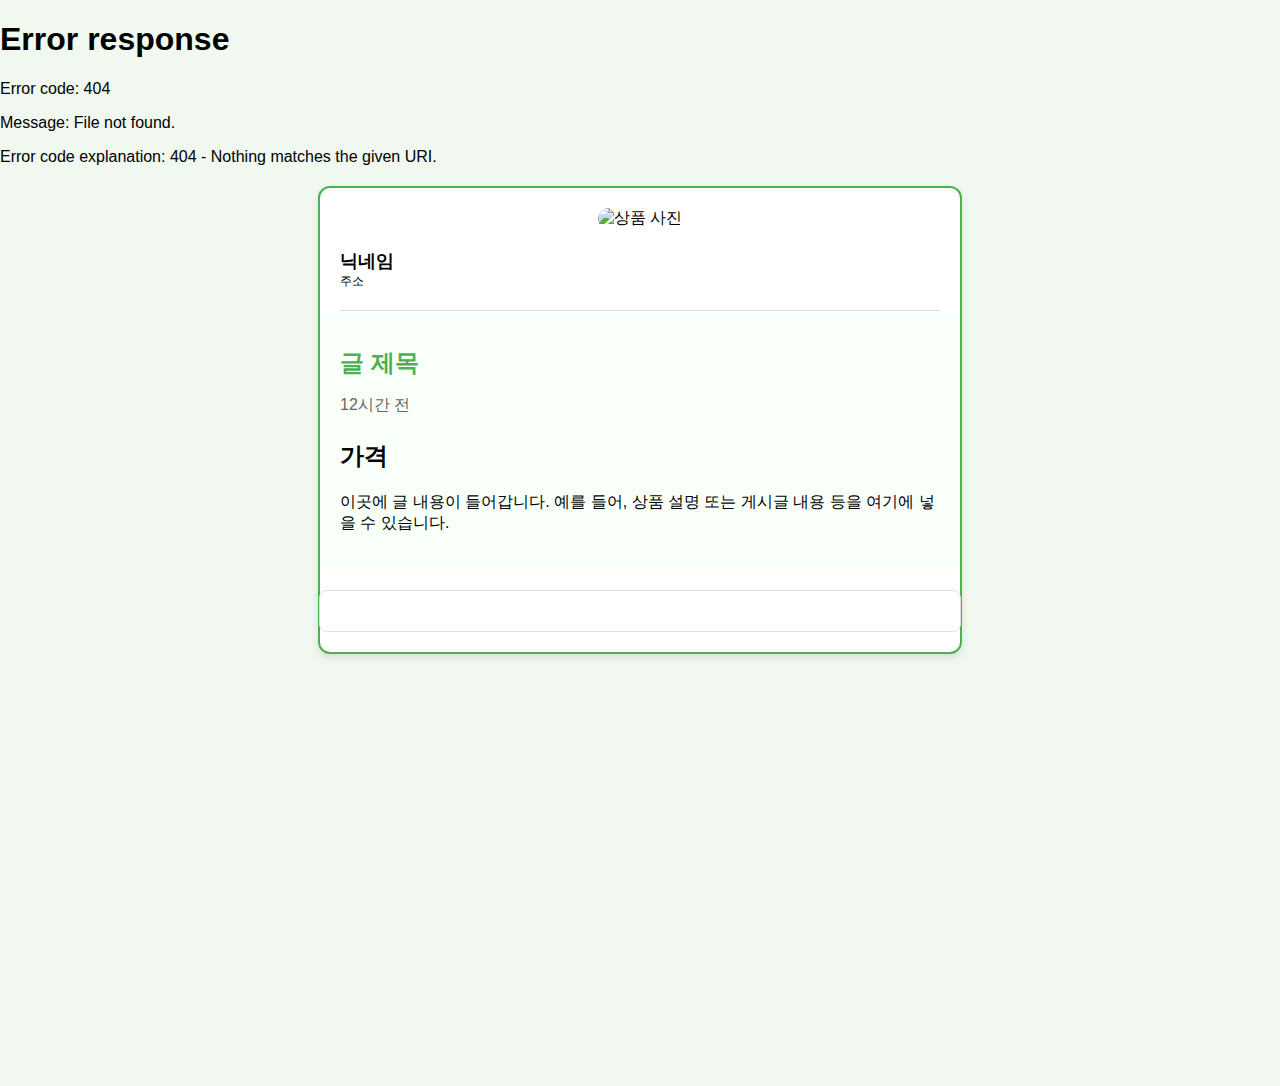
==== src/main/resources/static/html/boardDetail.html @ e1c739af "feat: 게시글 상세 보기 기능을 위한 boardDetail.html 작성, 게시판 기본 이미지" ====
<!DOCTYPE html>
<html lang="ko">
<head>
    <meta charset="UTF-8">
    <meta name="viewport" content="width=device-width, initial-scale=1.0">
    <title>오이마켓 - 중고거래</title>
    <style>
        html, body {
            height: 100%;
            margin: 0;
            padding: 0;
            font-family: 'Arial', sans-serif;
            background-color: #f0f8f0; /* 오이 색상과 어울리는 부드러운 배경 */
        }

        .wrapper {
            height: 100%;
        }

        .board-container {
            display: flex;
            flex-direction: column;
            justify-content: flex-start;
            align-items: center;
            border: 2px solid rgb(76, 175, 80); /* 오이 색상 */
            border-radius: 12px;
            max-width: 600px;
            margin: 20px auto;
            background-color: #ffffff;
            padding: 20px;
            box-shadow: 0 4px 8px rgba(0, 0, 0, 0.1);
        }

        .image-section img {
            width: 100%;
            border-radius: 12px;
        }

        #board-profile {
            width: 100%;
            border-bottom: 1px solid #e0e0e0;
            padding-bottom: 20px;
            margin-top: 20px;
        }

        #board-nickname {
            font-size: 18px;
            font-weight: bold;
        }

        #board-address{
            font-size: 12px;

        }

        #board-content-section {
            width: 100%;
            padding: 20px;
            background-color: #f9fff9; /* 부드러운 녹색 배경 */
            border-radius: 8px;
            margin-bottom: 20px;
        }

        #board-title {
            font-size: 24px;
            font-weight: bold;
            color: #4caf50; /* 오이 색상 */
        }

        #board-created-time {
            font-size: 16px;
            color: #666;
        }

        #board-price {
            margin-bottom: 20px;
            font-size: 24px; /* 폰트 크기 증가 */
            font-weight: bold;
        }

        .board-comment-container {
            width: 100%;
            background-color: #ffffff;
            padding: 20px;
            border-radius: 8px;
            border: 1px solid #e0e0e0;
        }

        .comment {
            margin-bottom: 12px;
            padding: 10px;
            border-radius: 8px;
            background-color: #f0f8f0;
            border: 1px solid #e0e0e0;
        }

        .comment-profile a {
            color: #007bff;
            font-weight: bold;
        }

        .comment-profile {
            display: flex;
            justify-content: space-between;
            width: 100%;
            align-items: center;
        }

        .created-time {
            font-size: 12px;
            color: #888;
        }

    </style>
</head>
<body>

<div id="navbar-placeholder"></div>
<div class="wrapper">
    <article class="board-container">
        <section class="image-section">
            <img src="/images/defaultItem.png" alt="상품 사진">
        </section>
        <section id="board-profile">
            <div id="board-nickname">닉네임</div>
            <div id="board-address">주소</div>
        </section>
        <section id="board-content-section">
            <h1 id="board-title">글 제목</h1>
            <p class="created-time" id="board-created-time">12시간 전</p>
            <p id="board-price">가격</p>
            <div class="board-content">
                <p>이곳에 글 내용이 들어갑니다. 예를 들어, 상품 설명 또는 게시글 내용 등을 여기에 넣을 수 있습니다.</p>
            </div>
        </section>
        <section class="board-comment-container">
            <!-- 댓글 섹션 -->
        </section>
    </article>
</div>

<script>
    document.addEventListener('DOMContentLoaded', function () {
        const boardId = new URLSearchParams(window.location.search);
        const token = localStorage.getItem('accessToken');

        fetch('/html/navbar.html')
            .then(response => response.text())
            .then(data => {
                document.getElementById('navbar-placeholder').innerHTML = data;
            });

        if (boardId) {
            fetch(`/boards/${boardId}`, {
                method: 'GET',
                headers: {
                    'Authorization': `Bearer ${token}`,
                    'Content-Type': 'application/json'
                }
            })
                .then(response => response.json())
                .then(data => {
                    const boardData = data.data;

                    document.getElementById('board-title').textContent = boardData.title;
                    document.getElementById('board-created-time').textContent = timeSince(boardData.createdAt);
                    document.getElementById('board-price').textContent = boardData.price || "가격 없음";
                    document.querySelector('.board-content p').textContent = boardData.content;
                    document.getElementById('board-nickname').textContent = boardData.writer;

                    const commentContainer = document.querySelector('.board-comment-container');
                    boardData.comments.slice(0, 5).forEach(comment => {
                        const commentElement = document.createElement('div');
                        commentElement.classList.add('comment');
                        commentElement.innerHTML = `
                    <div class="comment-profile">
                        <a style="text-align: left;">${comment.writer}</a>
                        <p class="created-time" style="text-align: right;">${timeSince(comment.createdAt)}</p>
                    </div>
                    <p>${comment.content}</p>
                    `;
                        commentContainer.appendChild(commentElement);
                    });
                })
                .catch(error => console.error('Error fetching board details:', error));
        }
    });

    function timeSince(date) {
        const now = new Date();
        const seconds = Math.floor((now - new Date(date)) / 1000);

        let interval = Math.floor(seconds / 31536000);
        if (interval >= 1) return interval + "년 전";

        interval = Math.floor(seconds / 2592000);
        if (interval >= 1) return interval + "달 전";

        interval = Math.floor(seconds / 86400);
        if (interval >= 1) return interval + "일 전";

        interval = Math.floor(seconds / 3600);
        if (interval >= 1) return interval + "시간 전";

        interval = Math.floor(seconds / 60);
        if (interval >= 1) return interval + "분 전";

        return "방금 전";
    }
</script>

</body>
</html>
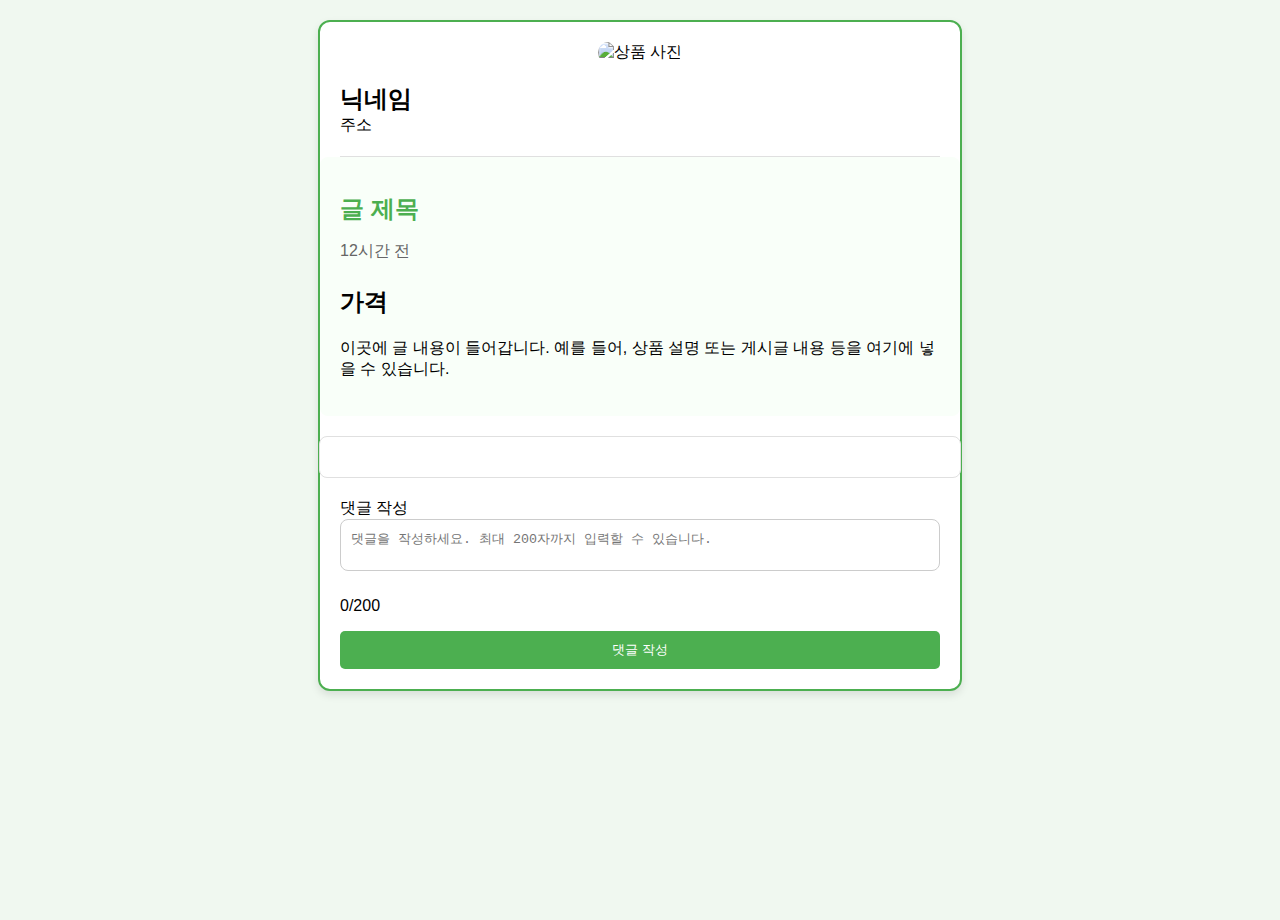
==== commit d3da4e3a: "feat: 댓글 수정, 삭제, 추가 버튼 작성" ====
--- a/src/main/resources/static/html/boardDetail.html
+++ b/src/main/resources/static/html/boardDetail.html
@@ -10,7 +10,18 @@
             margin: 0;
             padding: 0;
             font-family: 'Arial', sans-serif;
-            background-color: #f0f8f0; /* 오이 색상과 어울리는 부드러운 배경 */
+            background-color: #f0f8f0;
+        }
+
+        textarea {
+            width: 100%;
+            max-height: 200px; /* 최대 높이 설정 */
+            padding: 10px;
+            border-radius: 8px;
+            border: 1px solid #e0e0e0;
+            box-sizing: border-box;
+            overflow-y: auto; /* 스크롤 추가 */
+            resize: none; /* 크기 조절 불가 */
         }
 
         .wrapper {
@@ -22,7 +33,7 @@
             flex-direction: column;
             justify-content: flex-start;
             align-items: center;
-            border: 2px solid rgb(76, 175, 80); /* 오이 색상 */
+            border: 2px solid rgb(76, 175, 80);
             border-radius: 12px;
             max-width: 600px;
             margin: 20px auto;
@@ -44,19 +55,18 @@
         }
 
         #board-nickname {
-            font-size: 18px;
+            font-size: 24px;
             font-weight: bold;
         }
 
-        #board-address{
-            font-size: 12px;
-
+        #board-address {
+            font-size: 16px;
         }
 
         #board-content-section {
             width: 100%;
             padding: 20px;
-            background-color: #f9fff9; /* 부드러운 녹색 배경 */
+            background-color: #f9fff9;
             border-radius: 8px;
             margin-bottom: 20px;
         }
@@ -64,7 +74,7 @@
         #board-title {
             font-size: 24px;
             font-weight: bold;
-            color: #4caf50; /* 오이 색상 */
+            color: #4caf50;
         }
 
         #board-created-time {
@@ -74,7 +84,7 @@
 
         #board-price {
             margin-bottom: 20px;
-            font-size: 24px; /* 폰트 크기 증가 */
+            font-size: 24px;
             font-weight: bold;
         }
 
@@ -111,6 +121,29 @@
             color: #888;
         }
 
+        .comment-form {
+            width: 100%;
+            margin-top: 20px;
+            display: flex;
+            flex-direction: column;
+        }
+
+        .comment-form textarea {
+            padding: 10px;
+            border: 1px solid #ccc;
+            border-radius: 8px;
+            width: 100%;
+            margin-bottom: 10px;
+        }
+
+        .btn-primary {
+            padding: 10px;
+            background-color: #4caf50;
+            color: white;
+            border: none;
+            border-radius: 5px;
+            cursor: pointer;
+        }
     </style>
 </head>
 <body>
@@ -136,13 +169,34 @@
         <section class="board-comment-container">
             <!-- 댓글 섹션 -->
         </section>
+        <div class="comment-form">
+            <label for="newComment">댓글 작성</label>
+            <textarea id="newComment" placeholder="댓글을 작성하세요. 최대 200자까지 입력할 수 있습니다."></textarea>
+            <p id="charCount">0/200</p>
+            <button id="submitComment" class="btn-primary">댓글 작성</button>
+
+        </div>
     </article>
 </div>
 
 <script>
     document.addEventListener('DOMContentLoaded', function () {
-        const boardId = new URLSearchParams(window.location.search);
+        const urlParams = new URLSearchParams(window.location.search);
+        const boardId = urlParams.get('boardId');
         const token = localStorage.getItem('accessToken');
+        const loginNickname = parseJwt(token).nickname;
+        const textarea = document.getElementById('newComment');
+
+        textarea.addEventListener('input', function () {
+            this.style.height = 'auto';
+            this.style.height = this.scrollHeight + 'px';
+
+            if (this.value.length > 200) {
+                this.value = this.value.slice(0, 200);
+            }
+
+            document.getElementById('charCount').textContent = `${this.value.length}/200`;
+        });
 
         fetch('/html/navbar.html')
             .then(response => response.text())
@@ -165,49 +219,115 @@
                     document.getElementById('board-title').textContent = boardData.title;
                     document.getElementById('board-created-time').textContent = timeSince(boardData.createdAt);
                     document.getElementById('board-price').textContent = boardData.price || "가격 없음";
-                    document.querySelector('.board-content p').textContent = boardData.content;
+                    document.querySelector('.board-content p').innerHTML = boardData.content.replace(/\n/g, '<br>');
                     document.getElementById('board-nickname').textContent = boardData.writer;
 
                     const commentContainer = document.querySelector('.board-comment-container');
                     boardData.comments.slice(0, 5).forEach(comment => {
                         const commentElement = document.createElement('div');
                         commentElement.classList.add('comment');
+                        const isOwner = comment.writer === loginNickname;
+
+                        const commentContentWithLineBreaks = comment.content.replace(/\n/g, '<br>');
+
                         commentElement.innerHTML = `
-                    <div class="comment-profile">
-                        <a style="text-align: left;">${comment.writer}</a>
-                        <p class="created-time" style="text-align: right;">${timeSince(comment.createdAt)}</p>
-                    </div>
-                    <p>${comment.content}</p>
-                    `;
+                            <div class="comment-profile">
+                                <a style="text-align: left;">${comment.writer}</a>
+                                <p class="created-time" style="text-align: right;">${timeSince(comment.createdAt)}</p>
+                            </div>
+                            <p>${commentContentWithLineBreaks}</p>
+                            ${isOwner ? `
+                            <div class="comment-actions">
+                                <button class="edit-btn" data-id="${comment.id}">수정</button>
+                                <button class="delete-btn" data-id="${comment.id}">삭제</button>
+                            </div>` : ''}
+                        `;
+
                         commentContainer.appendChild(commentElement);
+
+                        if (isOwner) {
+                            commentElement.querySelector('.edit-btn').addEventListener('click', () => editComment(boardId, comment.id));
+                            commentElement.querySelector('.delete-btn').addEventListener('click', () => deleteComment(boardId, comment.id));
+                        }
                     });
+                }).catch(error => console.error('Error fetching board details:', error));
+        }
+
+        document.getElementById('submitComment').addEventListener('click', function () {
+            const newComment = document.getElementById('newComment').value;
+            if (newComment) {
+                fetch(`/boards/${boardId}/comments`, {
+                    method: 'POST',
+                    headers: {
+                        'Authorization': `Bearer ${token}`,
+                        'Content-Type': 'application/json'
+                    },
+                    body: JSON.stringify({content: newComment})
                 })
-                .catch(error => console.error('Error fetching board details:', error));
+                    .then(() => location.reload())
+                    .catch(error => console.error('Error posting comment:', error));
+            }
+        });
+
+        function editComment(boardId, commentId) {
+            const newContent = prompt('댓글을 수정하세요:');
+            if (newContent) {
+                fetch(`/board/${boardId}/comment/${commentId}`, {
+                    method: 'PUT',
+                    headers: {
+                        'Authorization': `Bearer ${token}`,
+                        'Content-Type': 'application/json'
+                    },
+                    body: JSON.stringify({content: newContent})
+                })
+                    .then(() => location.reload())
+                    .catch(error => console.error('Error editing comment:', error));
+            }
+        }
+
+        function deleteComment(boardId, commentId) {
+            if (confirm('정말로 삭제하시겠습니까?')) {
+                fetch(`/board/${boardId}/comment/${commentId}`, {
+                    method: 'DELETE',
+                    headers: {
+                        'Authorization': `Bearer ${token}`,
+                        'Content-Type': 'application/json'
+                    }
+                })
+                    .then(() => location.reload())
+                    .catch(error => console.error('Error deleting comment:', error));
+            }
+        }
+
+        function timeSince(date) {
+            const now = new Date();
+            const seconds = Math.floor((now - new Date(date)) / 1000);
+
+            let interval = Math.floor(seconds / 31536000);
+            if (interval >= 1) return interval + "년 전";
+
+            interval = Math.floor(seconds / 2592000);
+            if (interval >= 1) return interval + "달 전";
+
+            interval = Math.floor(seconds / 86400);
+            if (interval >= 1) return interval + "일 전";
+
+            interval = Math.floor(seconds / 3600);
+            if (interval >= 1) return interval + "시간 전";
+
+            interval = Math.floor(seconds / 60);
+            if (interval >= 1) return interval + "분 전";
+
+            return "방금 전";
+        }
+
+        function parseJwt(token) {
+            const base64Url = token.split('.')[1];
+            const base64 = base64Url.replace(/-/g, '+').replace(/_/g, '/');
+            return JSON.parse(atob(base64));
         }
     });
-
-    function timeSince(date) {
-        const now = new Date();
-        const seconds = Math.floor((now - new Date(date)) / 1000);
-
-        let interval = Math.floor(seconds / 31536000);
-        if (interval >= 1) return interval + "년 전";
-
-        interval = Math.floor(seconds / 2592000);
-        if (interval >= 1) return interval + "달 전";
-
-        interval = Math.floor(seconds / 86400);
-        if (interval >= 1) return interval + "일 전";
-
-        interval = Math.floor(seconds / 3600);
-        if (interval >= 1) return interval + "시간 전";
-
-        interval = Math.floor(seconds / 60);
-        if (interval >= 1) return interval + "분 전";
-
-        return "방금 전";
-    }
 </script>
 
 </body>
-</html>
+</html>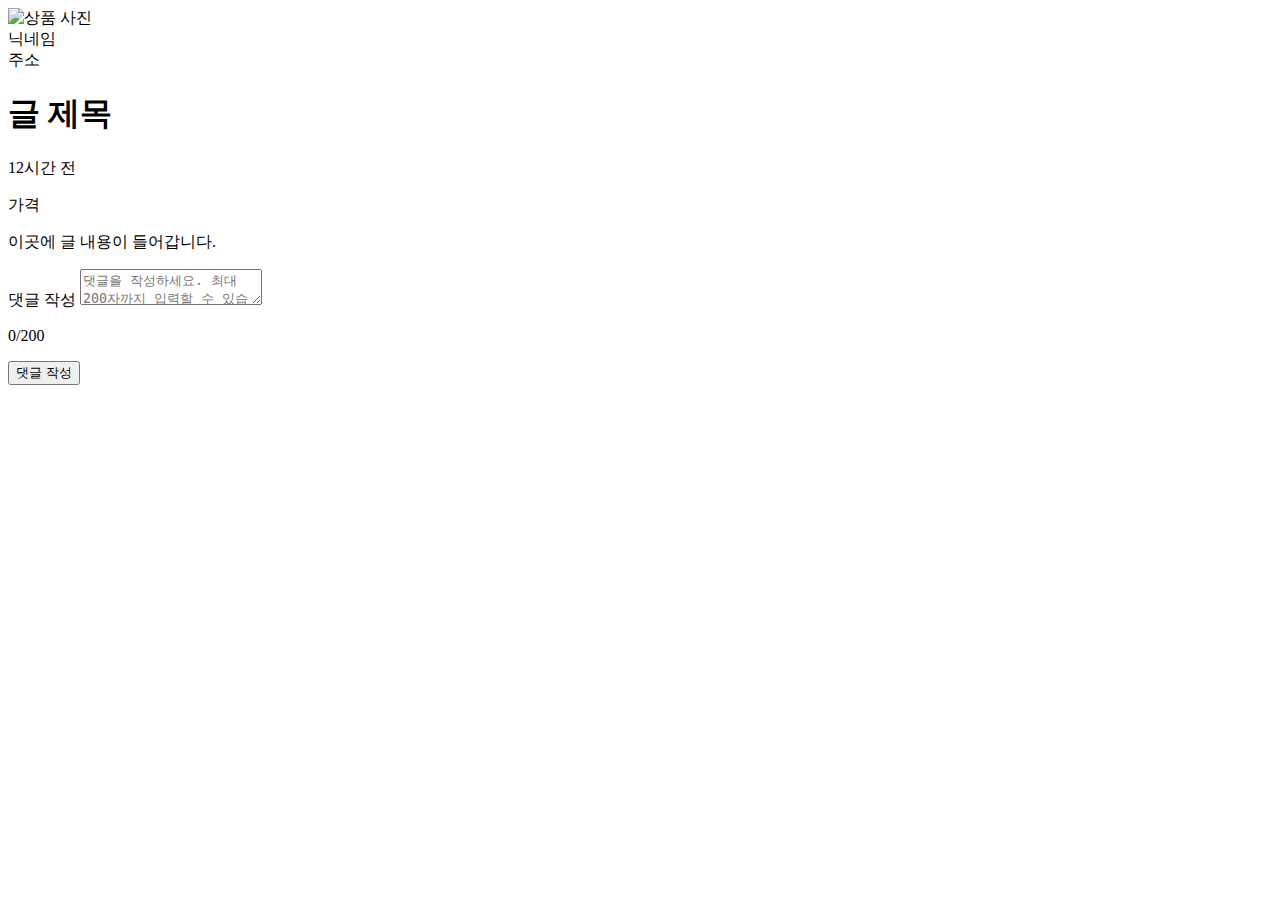
==== commit eb31932b: "refactor: boardDetail 파일 분리" ====
--- a/src/main/resources/static/html/boardDetail.html
+++ b/src/main/resources/static/html/boardDetail.html
@@ -4,147 +4,7 @@
     <meta charset="UTF-8">
     <meta name="viewport" content="width=device-width, initial-scale=1.0">
     <title>오이마켓 - 중고거래</title>
-    <style>
-        html, body {
-            height: 100%;
-            margin: 0;
-            padding: 0;
-            font-family: 'Arial', sans-serif;
-            background-color: #f0f8f0;
-        }
-
-        textarea {
-            width: 100%;
-            max-height: 200px; /* 최대 높이 설정 */
-            padding: 10px;
-            border-radius: 8px;
-            border: 1px solid #e0e0e0;
-            box-sizing: border-box;
-            overflow-y: auto; /* 스크롤 추가 */
-            resize: none; /* 크기 조절 불가 */
-        }
-
-        .wrapper {
-            height: 100%;
-        }
-
-        .board-container {
-            display: flex;
-            flex-direction: column;
-            justify-content: flex-start;
-            align-items: center;
-            border: 2px solid rgb(76, 175, 80);
-            border-radius: 12px;
-            max-width: 600px;
-            margin: 20px auto;
-            background-color: #ffffff;
-            padding: 20px;
-            box-shadow: 0 4px 8px rgba(0, 0, 0, 0.1);
-        }
-
-        .image-section img {
-            width: 100%;
-            border-radius: 12px;
-        }
-
-        #board-profile {
-            width: 100%;
-            border-bottom: 1px solid #e0e0e0;
-            padding-bottom: 20px;
-            margin-top: 20px;
-        }
-
-        #board-nickname {
-            font-size: 24px;
-            font-weight: bold;
-        }
-
-        #board-address {
-            font-size: 16px;
-        }
-
-        #board-content-section {
-            width: 100%;
-            padding: 20px;
-            background-color: #f9fff9;
-            border-radius: 8px;
-            margin-bottom: 20px;
-        }
-
-        #board-title {
-            font-size: 24px;
-            font-weight: bold;
-            color: #4caf50;
-        }
-
-        #board-created-time {
-            font-size: 16px;
-            color: #666;
-        }
-
-        #board-price {
-            margin-bottom: 20px;
-            font-size: 24px;
-            font-weight: bold;
-        }
-
-        .board-comment-container {
-            width: 100%;
-            background-color: #ffffff;
-            padding: 20px;
-            border-radius: 8px;
-            border: 1px solid #e0e0e0;
-        }
-
-        .comment {
-            margin-bottom: 12px;
-            padding: 10px;
-            border-radius: 8px;
-            background-color: #f0f8f0;
-            border: 1px solid #e0e0e0;
-        }
-
-        .comment-profile a {
-            color: #007bff;
-            font-weight: bold;
-        }
-
-        .comment-profile {
-            display: flex;
-            justify-content: space-between;
-            width: 100%;
-            align-items: center;
-        }
-
-        .created-time {
-            font-size: 12px;
-            color: #888;
-        }
-
-        .comment-form {
-            width: 100%;
-            margin-top: 20px;
-            display: flex;
-            flex-direction: column;
-        }
-
-        .comment-form textarea {
-            padding: 10px;
-            border: 1px solid #ccc;
-            border-radius: 8px;
-            width: 100%;
-            margin-bottom: 10px;
-        }
-
-        .btn-primary {
-            padding: 10px;
-            background-color: #4caf50;
-            color: white;
-            border: none;
-            border-radius: 5px;
-            cursor: pointer;
-        }
-    </style>
+    <link rel="stylesheet" href="/css/boardDetail.css">
 </head>
 <body>
 
@@ -163,171 +23,22 @@
             <p class="created-time" id="board-created-time">12시간 전</p>
             <p id="board-price">가격</p>
             <div class="board-content">
-                <p>이곳에 글 내용이 들어갑니다. 예를 들어, 상품 설명 또는 게시글 내용 등을 여기에 넣을 수 있습니다.</p>
+                <p>이곳에 글 내용이 들어갑니다.</p>
             </div>
         </section>
         <section class="board-comment-container">
-            <!-- 댓글 섹션 -->
         </section>
         <div class="comment-form">
             <label for="newComment">댓글 작성</label>
             <textarea id="newComment" placeholder="댓글을 작성하세요. 최대 200자까지 입력할 수 있습니다."></textarea>
             <p id="charCount">0/200</p>
             <button id="submitComment" class="btn-primary">댓글 작성</button>
-
         </div>
     </article>
 </div>
 
-<script>
-    document.addEventListener('DOMContentLoaded', function () {
-        const urlParams = new URLSearchParams(window.location.search);
-        const boardId = urlParams.get('boardId');
-        const token = localStorage.getItem('accessToken');
-        const loginNickname = parseJwt(token).nickname;
-        const textarea = document.getElementById('newComment');
-
-        textarea.addEventListener('input', function () {
-            this.style.height = 'auto';
-            this.style.height = this.scrollHeight + 'px';
-
-            if (this.value.length > 200) {
-                this.value = this.value.slice(0, 200);
-            }
-
-            document.getElementById('charCount').textContent = `${this.value.length}/200`;
-        });
-
-        fetch('/html/navbar.html')
-            .then(response => response.text())
-            .then(data => {
-                document.getElementById('navbar-placeholder').innerHTML = data;
-            });
-
-        if (boardId) {
-            fetch(`/boards/${boardId}`, {
-                method: 'GET',
-                headers: {
-                    'Authorization': `Bearer ${token}`,
-                    'Content-Type': 'application/json'
-                }
-            })
-                .then(response => response.json())
-                .then(data => {
-                    const boardData = data.data;
-
-                    document.getElementById('board-title').textContent = boardData.title;
-                    document.getElementById('board-created-time').textContent = timeSince(boardData.createdAt);
-                    document.getElementById('board-price').textContent = boardData.price || "가격 없음";
-                    document.querySelector('.board-content p').innerHTML = boardData.content.replace(/\n/g, '<br>');
-                    document.getElementById('board-nickname').textContent = boardData.writer;
-
-                    const commentContainer = document.querySelector('.board-comment-container');
-                    boardData.comments.slice(0, 5).forEach(comment => {
-                        const commentElement = document.createElement('div');
-                        commentElement.classList.add('comment');
-                        const isOwner = comment.writer === loginNickname;
-
-                        const commentContentWithLineBreaks = comment.content.replace(/\n/g, '<br>');
-
-                        commentElement.innerHTML = `
-                            <div class="comment-profile">
-                                <a style="text-align: left;">${comment.writer}</a>
-                                <p class="created-time" style="text-align: right;">${timeSince(comment.createdAt)}</p>
-                            </div>
-                            <p>${commentContentWithLineBreaks}</p>
-                            ${isOwner ? `
-                            <div class="comment-actions">
-                                <button class="edit-btn" data-id="${comment.id}">수정</button>
-                                <button class="delete-btn" data-id="${comment.id}">삭제</button>
-                            </div>` : ''}
-                        `;
-
-                        commentContainer.appendChild(commentElement);
-
-                        if (isOwner) {
-                            commentElement.querySelector('.edit-btn').addEventListener('click', () => editComment(boardId, comment.id));
-                            commentElement.querySelector('.delete-btn').addEventListener('click', () => deleteComment(boardId, comment.id));
-                        }
-                    });
-                }).catch(error => console.error('Error fetching board details:', error));
-        }
-
-        document.getElementById('submitComment').addEventListener('click', function () {
-            const newComment = document.getElementById('newComment').value;
-            if (newComment) {
-                fetch(`/boards/${boardId}/comments`, {
-                    method: 'POST',
-                    headers: {
-                        'Authorization': `Bearer ${token}`,
-                        'Content-Type': 'application/json'
-                    },
-                    body: JSON.stringify({content: newComment})
-                })
-                    .then(() => location.reload())
-                    .catch(error => console.error('Error posting comment:', error));
-            }
-        });
-
-        function editComment(boardId, commentId) {
-            const newContent = prompt('댓글을 수정하세요:');
-            if (newContent) {
-                fetch(`/board/${boardId}/comment/${commentId}`, {
-                    method: 'PUT',
-                    headers: {
-                        'Authorization': `Bearer ${token}`,
-                        'Content-Type': 'application/json'
-                    },
-                    body: JSON.stringify({content: newContent})
-                })
-                    .then(() => location.reload())
-                    .catch(error => console.error('Error editing comment:', error));
-            }
-        }
-
-        function deleteComment(boardId, commentId) {
-            if (confirm('정말로 삭제하시겠습니까?')) {
-                fetch(`/board/${boardId}/comment/${commentId}`, {
-                    method: 'DELETE',
-                    headers: {
-                        'Authorization': `Bearer ${token}`,
-                        'Content-Type': 'application/json'
-                    }
-                })
-                    .then(() => location.reload())
-                    .catch(error => console.error('Error deleting comment:', error));
-            }
-        }
-
-        function timeSince(date) {
-            const now = new Date();
-            const seconds = Math.floor((now - new Date(date)) / 1000);
-
-            let interval = Math.floor(seconds / 31536000);
-            if (interval >= 1) return interval + "년 전";
-
-            interval = Math.floor(seconds / 2592000);
-            if (interval >= 1) return interval + "달 전";
-
-            interval = Math.floor(seconds / 86400);
-            if (interval >= 1) return interval + "일 전";
-
-            interval = Math.floor(seconds / 3600);
-            if (interval >= 1) return interval + "시간 전";
-
-            interval = Math.floor(seconds / 60);
-            if (interval >= 1) return interval + "분 전";
-
-            return "방금 전";
-        }
-
-        function parseJwt(token) {
-            const base64Url = token.split('.')[1];
-            const base64 = base64Url.replace(/-/g, '+').replace(/_/g, '/');
-            return JSON.parse(atob(base64));
-        }
-    });
-</script>
+<script src="/js/boardDetail.js"></script>
+<script src="/js/script.js"></script>
 
 </body>
-</html>+</html>
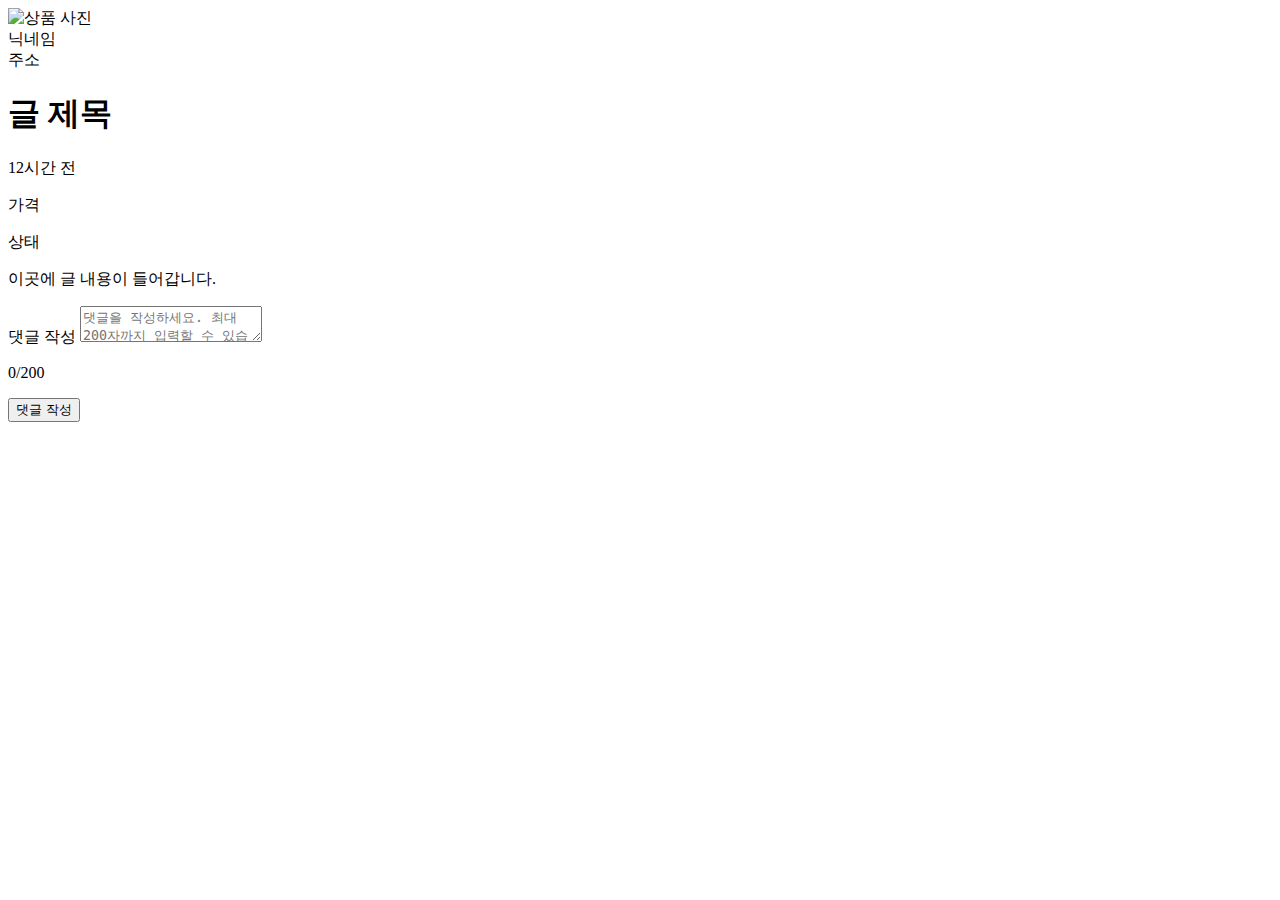
==== commit 7498b255: "refactor: 게시글 목록/상세 조회 시 판매 상태 추가" ====
--- a/src/main/resources/static/html/boardDetail.html
+++ b/src/main/resources/static/html/boardDetail.html
@@ -22,6 +22,7 @@
             <h1 id="board-title">글 제목</h1>
             <p class="created-time" id="board-created-time">12시간 전</p>
             <p id="board-price">가격</p>
+            <p id="board-status">상태</p>
             <div class="board-content">
                 <p>이곳에 글 내용이 들어갑니다.</p>
             </div>
@@ -37,8 +38,10 @@
     </article>
 </div>
 
-<script src="/js/boardDetail.js"></script>
-<script src="/js/script.js"></script>
+<div id="footer-placeholder"></div>
 
+<script type="module" src="/js/footer.js"></script>
+<script type="module" src="/js/boardDetail.js"></script>
+<script type="module" src="/js/script.js"></script>
 </body>
 </html>
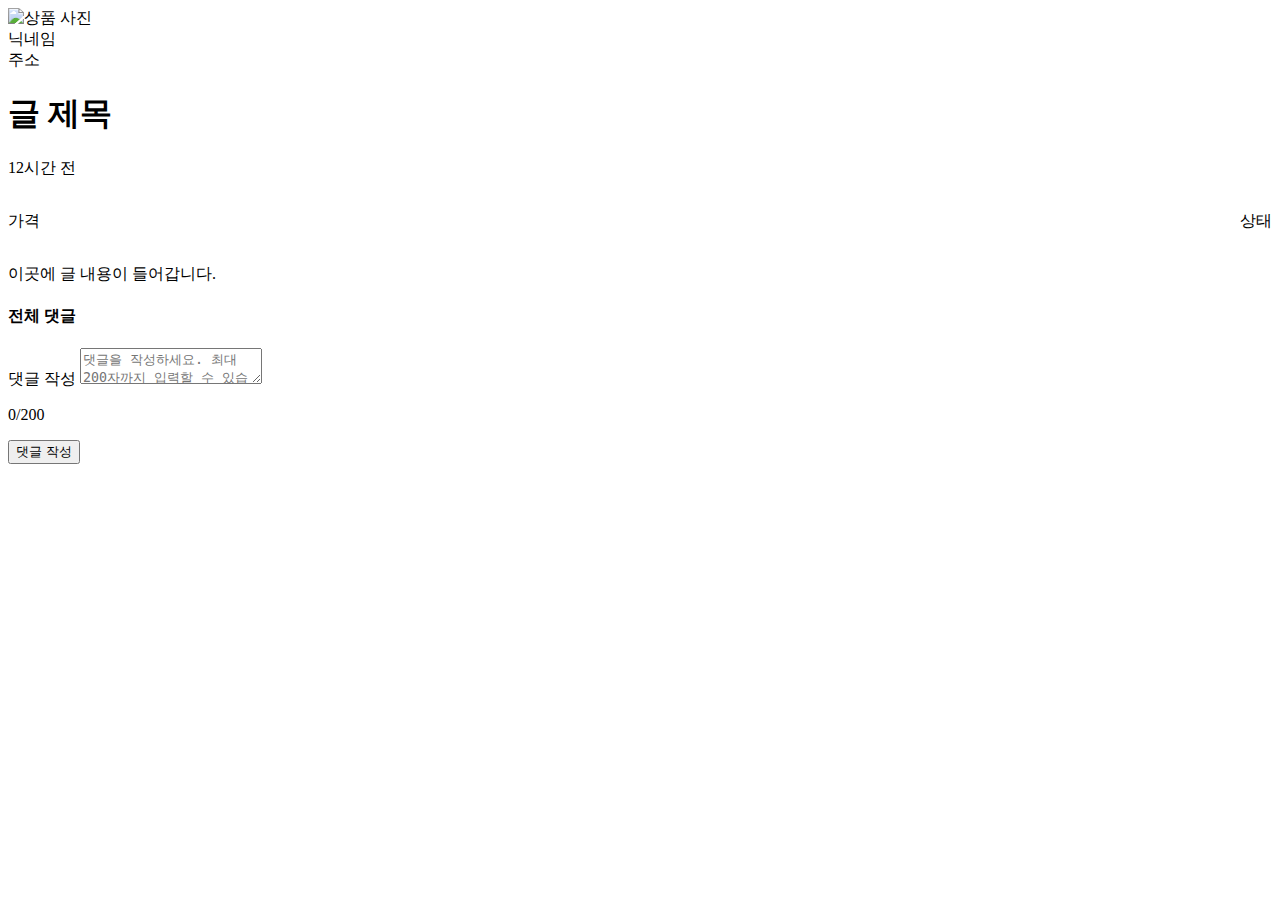
==== commit 086861a9: "refactor: 게시글 상세 조회 시 스타일 변경" ====
--- a/src/main/resources/static/html/boardDetail.html
+++ b/src/main/resources/static/html/boardDetail.html
@@ -7,28 +7,34 @@
     <link rel="stylesheet" href="/css/boardDetail.css">
 </head>
 <body>
-
 <div id="navbar-placeholder"></div>
 <div class="wrapper">
     <article class="board-container">
         <section class="image-section">
             <img src="/images/defaultItem.png" alt="상품 사진">
         </section>
+
         <section id="board-profile">
             <div id="board-nickname">닉네임</div>
             <div id="board-address">주소</div>
         </section>
+
         <section id="board-content-section">
             <h1 id="board-title">글 제목</h1>
             <p class="created-time" id="board-created-time">12시간 전</p>
-            <p id="board-price">가격</p>
-            <p id="board-status">상태</p>
+            <div style="display: flex; justify-content: space-between;">
+                <p id="board-price">가격</p>
+                <p id="board-status" style="margin-left: 10px;">상태</p>
+            </div>
             <div class="board-content">
                 <p>이곳에 글 내용이 들어갑니다.</p>
             </div>
         </section>
+
+        <h4>전체 댓글</h4>
         <section class="board-comment-container">
         </section>
+
         <div class="comment-form">
             <label for="newComment">댓글 작성</label>
             <textarea id="newComment" placeholder="댓글을 작성하세요. 최대 200자까지 입력할 수 있습니다."></textarea>
